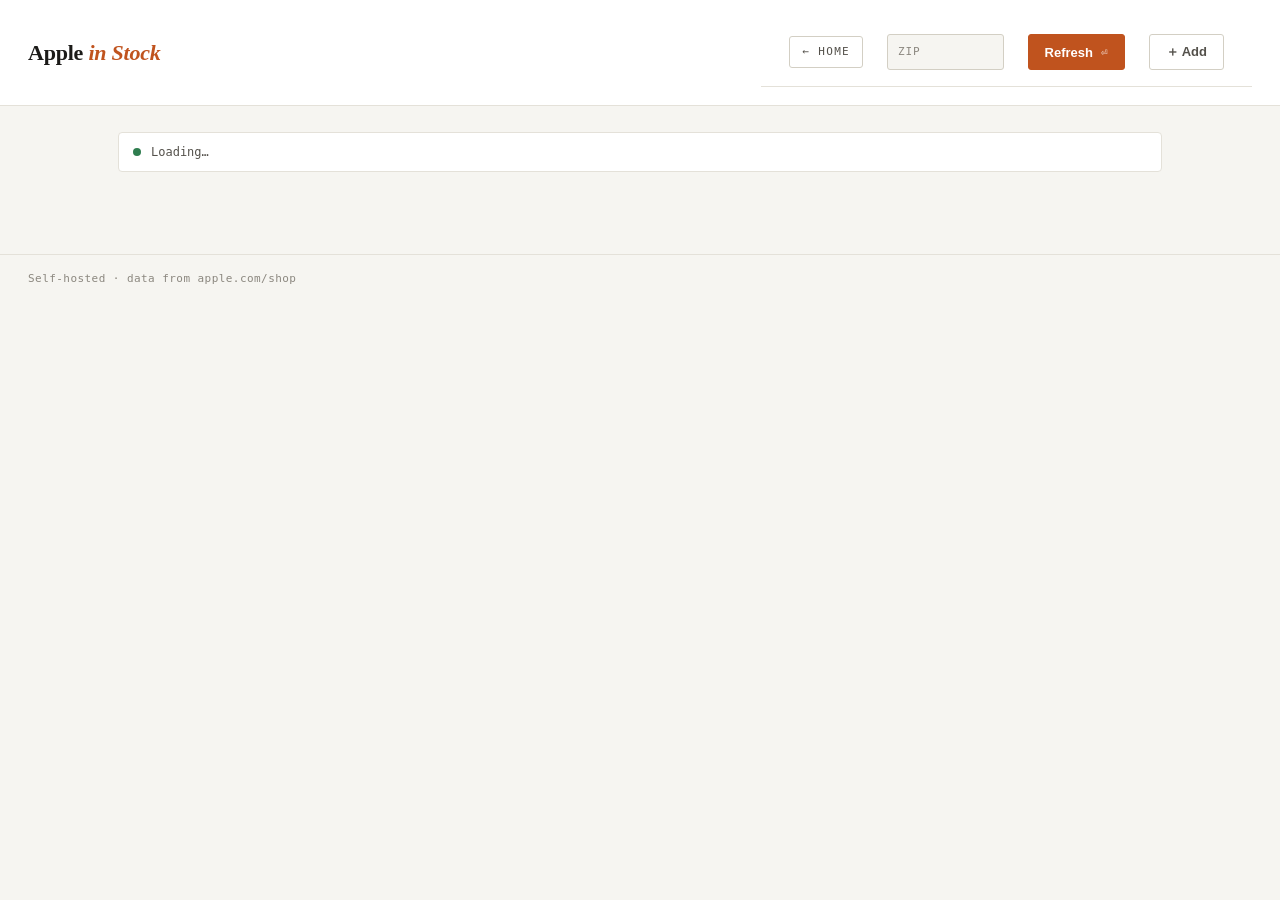
==== views/apple.html @ de338cdc "Refactor from Python/FastAPI to PHP Replace the FastAPI app with a dependency-free PHP front control" ====
<!doctype html>
<html lang="en">
<head>
<meta charset="utf-8">
<meta name="viewport" content="width=device-width,initial-scale=1">
<title>techinstock · Apple</title>
<link rel="stylesheet" href="/static/style.css">
</head>
<body>
<header class="topbar">
  <div class="brand">
    <h1>Apple <em>in Stock</em></h1>
  </div>
  <div class="controls">
    <a href="/" class="home-link">← home</a>
    <label class="zip-field">
      <span>ZIP</span>
      <input id="zip" type="text" inputmode="numeric" maxlength="5" />
    </label>
    <button id="refresh" class="btn-primary"><span class="btn-label">Refresh</span><span class="btn-kbd">⏎</span></button>
    <button id="add-toggle" class="btn-ghost" title="Track a new part number">＋ Add</button>
  </div>
</header>

<section id="add-panel" class="add-panel" hidden>
  <form id="add-form">
    <input name="category_id" placeholder="category (e.g. mac-mini)" required />
    <input name="part" placeholder="part number (e.g. MU9D3LL/A)" required />
    <input name="name" placeholder="friendly name" required />
    <button type="submit" class="btn-primary">Add</button>
  </form>
  <p class="hint">Find part numbers in the apple.com URL after configuring a Mac (e.g. <code>?mtm=MU9D3LL/A</code>). Category name is inferred from the ID — reuse one to group.</p>
</section>

<main id="dashboard" class="dashboard">
  <div class="status-bar">
    <span id="status-dot" class="dot dot-ok"></span>
    <span id="status-text">Loading…</span>
    <span class="status-spacer"></span>
    <span id="last-checked" class="last-checked"></span>
  </div>
  <div id="categories"></div>
</main>

<footer class="footer">
  <span>Self-hosted · data from apple.com/shop</span>
  <span id="store-count"></span>
</footer>

<script src="/static/app.js"></script>
</body>
</html>
---- static/style.css ----
/* techinstock — shared stylesheet.
   Restrained, paper-like theme. System fonts, one accent, thin rules. */

:root {
  --paper:   #f6f5f1;
  --raised:  #ffffff;
  --ink:     #1c1b19;
  --ink-2:   #54514b;
  --ink-3:   #8b877f;
  --line:    #e4e1d9;
  --line-2:  #d3cfc4;
  --accent:  #c0531e;   /* burnt orange */
  --accent-soft: #f4e7df;
  --ok:      #2f7d4f;
  --ok-soft: #e3f0e8;
  --warn:    #b5821a;
  --bad:     #b23b32;
  --bad-soft:#f3e2e0;
  --mono: ui-monospace, "SF Mono", "JetBrains Mono", Menlo, Consolas, monospace;
  --sans: -apple-system, BlinkMacSystemFont, "Segoe UI", Roboto, Helvetica, Arial, sans-serif;
  --serif: "Iowan Old Style", "Palatino Linotype", Georgia, serif;
}

* { box-sizing: border-box; }
html, body { margin: 0; padding: 0; }
body {
  background: var(--paper);
  color: var(--ink);
  font-family: var(--sans);
  font-size: 14px;
  line-height: 1.5;
  min-height: 100vh;
  -webkit-font-smoothing: antialiased;
}
a { color: inherit; text-decoration: none; }

/* ---- Top bar / header ---- */
.topbar, header {
  display: flex;
  align-items: center;
  justify-content: space-between;
  gap: 20px;
  padding: 18px 28px;
  border-bottom: 1px solid var(--line);
  background: var(--raised);
  position: sticky;
  top: 0;
  z-index: 10;
}
.topbar { flex-wrap: wrap; }

.brand { display: flex; align-items: baseline; gap: 12px; }
.brand h1 {
  font-family: var(--serif);
  font-weight: 600;
  font-size: 22px;
  margin: 0;
  letter-spacing: -0.01em;
}
.brand h1 em { font-style: italic; color: var(--accent); }
.brand small, .brand .sub {
  display: block;
  font-family: var(--mono);
  font-size: 10px;
  letter-spacing: 0.18em;
  text-transform: uppercase;
  color: var(--accent);
  margin-top: 3px;
}

.controls { display: flex; align-items: center; gap: 10px; flex-wrap: wrap; }

.home-link {
  font-family: var(--mono);
  font-size: 11px;
  text-transform: uppercase;
  letter-spacing: 0.12em;
  color: var(--ink-2);
  border: 1px solid var(--line-2);
  padding: 7px 12px;
  border-radius: 3px;
  transition: border-color .15s, color .15s;
}
.home-link:hover { color: var(--accent); border-color: var(--accent); }

.zip-field {
  display: flex; align-items: center; gap: 8px;
  background: var(--paper);
  border: 1px solid var(--line-2);
  border-radius: 3px;
  padding: 0 10px;
  height: 36px;
}
.zip-field:focus-within { border-color: var(--accent); }
.zip-field span {
  font-family: var(--mono); font-size: 11px;
  color: var(--ink-3); letter-spacing: 0.08em;
}
.zip-field input {
  border: none; background: transparent; outline: none;
  font-family: var(--mono); font-size: 14px; color: var(--ink);
  width: 64px; letter-spacing: 0.04em;
}

.btn-primary, .btn-ghost, button.primary {
  height: 36px; padding: 0 16px;
  border-radius: 3px;
  font-family: var(--sans); font-size: 13px; font-weight: 600;
  cursor: pointer;
  display: inline-flex; align-items: center; gap: 8px;
  transition: filter .15s, background .15s, border-color .15s;
}
.btn-primary, button.primary {
  background: var(--accent); color: #fff; border: 1px solid var(--accent);
}
.btn-primary:hover, button.primary:hover { filter: brightness(1.06); }
.btn-primary:active, button.primary:active { transform: translateY(1px); }
button.primary:disabled { background: var(--line-2); border-color: var(--line-2); color: var(--ink-3); cursor: not-allowed; }
.btn-kbd { font-family: var(--mono); font-size: 11px; opacity: .7; }
.btn-ghost {
  background: var(--raised); color: var(--ink-2); border: 1px solid var(--line-2);
}
.btn-ghost:hover { color: var(--ink); border-color: var(--ink-3); }

/* ---- Add panel ---- */
.add-panel {
  background: var(--raised);
  border-bottom: 1px solid var(--line);
  padding: 16px 28px;
}
.add-panel form {
  display: grid;
  grid-template-columns: 1fr 1fr 1.6fr auto;
  gap: 10px;
}
.add-panel input {
  background: var(--paper);
  border: 1px solid var(--line-2);
  color: var(--ink);
  padding: 0 12px; height: 36px; border-radius: 3px;
  font-family: var(--mono); font-size: 13px; outline: none;
}
.add-panel input:focus { border-color: var(--accent); }
.hint { margin: 12px 0 0; font-size: 12px; color: var(--ink-3); }
.hint code {
  font-family: var(--mono); background: var(--paper);
  padding: 1px 6px; border-radius: 3px; color: var(--ink-2);
  border: 1px solid var(--line);
}

/* ---- Dashboard / status ---- */
.dashboard { padding: 26px 28px 60px; max-width: 1100px; margin: 0 auto; }
.status-bar {
  display: flex; align-items: center; gap: 10px;
  margin-bottom: 22px; padding: 10px 14px;
  background: var(--raised); border: 1px solid var(--line); border-radius: 4px;
  font-family: var(--mono); font-size: 12px; color: var(--ink-2);
}
.status-spacer { flex: 1; }
.last-checked { color: var(--ink-3); }
.dot { width: 8px; height: 8px; border-radius: 50%; background: var(--ink-3); }
.dot-ok { background: var(--ok); }
.dot-loading { background: var(--warn); animation: pulse 1s infinite; }
.dot-err { background: var(--bad); }
@keyframes pulse { 0%,100%{opacity:1} 50%{opacity:.3} }

/* ---- Category section ---- */
.category { margin-bottom: 30px; }
.category-header {
  display: flex; align-items: baseline; gap: 12px;
  margin-bottom: 10px; padding-bottom: 8px;
  border-bottom: 1px solid var(--line);
}
.category-header h2 {
  font-family: var(--serif); font-weight: 600; font-size: 20px; margin: 0;
  cursor: text; user-select: text;
}
.category-count {
  font-family: var(--mono); font-size: 11px; color: var(--ink-3);
  letter-spacing: 0.06em;
}

/* ---- Product rows ---- */
.product {
  background: var(--raised);
  border: 1px solid var(--line);
  border-radius: 5px;
  margin-bottom: 8px;
  overflow: hidden;
  transition: border-color .15s;
}
.product:hover { border-color: var(--line-2); }
.product-row {
  display: grid;
  grid-template-columns: 1fr auto auto auto;
  align-items: center; gap: 16px;
  padding: 12px 16px;
  cursor: pointer; user-select: none;
}
.product-name { font-size: 14px; font-weight: 600; cursor: text; user-select: text; }
.product-part {
  font-family: var(--mono); font-size: 11px; color: var(--ink-3);
  margin-top: 2px; letter-spacing: .03em; cursor: text; user-select: text;
}
.product-name:hover, .product-part:hover { text-decoration: underline dotted var(--ink-3); text-underline-offset: 3px; }

.availability-pill {
  font-family: var(--mono); font-size: 11px; font-weight: 600;
  padding: 4px 10px; border-radius: 999px; white-space: nowrap;
}
.pill-available { background: var(--ok-soft); color: var(--ok); border: 1px solid #cfe6d6; }
.pill-unavailable { background: var(--bad-soft); color: var(--bad); border: 1px solid #eccfc9; }
.pill-unknown { background: var(--paper); color: var(--ink-3); border: 1px solid var(--line-2); }

.store-count { font-family: var(--mono); font-size: 11px; color: var(--ink-2); min-width: 64px; text-align: right; }
.delete-btn {
  background: transparent; border: none; color: var(--ink-3);
  cursor: pointer; padding: 4px 8px; border-radius: 4px; font-size: 15px;
  opacity: 0; transition: all .15s;
}
.product-row:hover .delete-btn { opacity: 1; }
.delete-btn:hover { color: var(--bad); background: var(--bad-soft); }

.stores-detail { border-top: 1px solid var(--line); background: var(--paper); display: none; }
.product.expanded .stores-detail { display: block; }
.store-item {
  display: grid; grid-template-columns: 1fr auto auto; align-items: center; gap: 16px;
  padding: 9px 16px; border-bottom: 1px solid var(--line); font-size: 13px;
}
.store-item:last-child { border-bottom: none; }
.store-name { color: var(--ink); }
.store-location { font-family: var(--mono); font-size: 11px; color: var(--ink-3); margin-left: 8px; }
.store-distance { font-family: var(--mono); font-size: 11px; color: var(--ink-2); }
.store-status { font-family: var(--mono); font-size: 11px; }
.store-status.available { color: var(--ok); }
.store-status.unavailable { color: var(--ink-3); }

.inline-edit {
  background: #fff; border: 1px solid var(--accent); border-radius: 3px;
  color: var(--ink); font: inherit; padding: 1px 6px; outline: none; width: 100%;
  box-sizing: border-box; box-shadow: 0 0 0 3px var(--accent-soft);
}

.footer {
  display: flex; justify-content: space-between;
  padding: 16px 28px; border-top: 1px solid var(--line);
  font-family: var(--mono); font-size: 11px; color: var(--ink-3); letter-spacing: .04em;
}
.empty { text-align: center; padding: 50px 20px; color: var(--ink-3); }
.empty p { font-family: var(--serif); font-size: 18px; margin: 0; color: var(--ink-2); }

/* ---- Home / landing ---- */
.home {
  max-width: 1000px; margin: 0 auto; padding: 56px 28px 80px;
}
.home h1 {
  font-family: var(--serif); font-weight: 600; font-size: 40px;
  margin: 0 0 6px; letter-spacing: -0.01em;
}
.home h1 em { font-style: italic; color: var(--accent); }
.home .tagline { color: var(--ink-2); margin: 0 0 36px; font-size: 15px; }
.tracker-grid {
  display: grid; grid-template-columns: repeat(auto-fit, minmax(260px, 1fr)); gap: 18px;
}
.tracker {
  background: var(--raised); border: 1px solid var(--line); border-radius: 6px;
  padding: 22px; display: flex; flex-direction: column; gap: 12px;
  transition: border-color .15s, transform .15s;
}
.tracker:hover { border-color: var(--accent); transform: translateY(-2px); }
.tracker .num {
  font-family: var(--mono); font-size: 11px; letter-spacing: .2em; color: var(--ink-3);
}
.tracker h2 { font-family: var(--serif); font-weight: 600; font-size: 26px; margin: 0; }
.tracker h2 em { font-style: italic; color: var(--accent); }
.tracker .blurb { color: var(--ink-2); font-size: 13px; margin: 0; }
.tracker ul { list-style: none; margin: 4px 0 0; padding: 0; font-family: var(--mono); font-size: 11px; color: var(--ink-2); line-height: 1.9; }
.tracker ul li::before { content: "— "; color: var(--ink-3); }
.tracker .stats {
  display: flex; justify-content: space-between; margin-top: auto;
  padding-top: 12px; border-top: 1px solid var(--line);
  font-family: var(--mono); font-size: 11px; text-transform: uppercase;
  letter-spacing: .06em; color: var(--ink-3);
}
.tracker .stats b { color: var(--ink); }
.home .foot { margin-top: 40px; font-family: var(--mono); font-size: 11px; color: var(--ink-3); }

/* ---- Micro Center / Best Buy shared table ---- */
.stat-bar { display: flex; gap: 22px; font-family: var(--mono); font-size: 11px; color: var(--ink-2); text-transform: uppercase; letter-spacing: .08em; }
.stat-bar b { color: var(--ink); font-weight: 700; }

.key-banner {
  background: var(--accent-soft); border-left: 3px solid var(--accent);
  padding: 12px 28px; display: flex; gap: 14px; align-items: center; font-size: 13px; color: var(--ink);
}
.key-banner code { font-family: var(--mono); background: var(--raised); padding: 2px 7px; border-radius: 3px; color: var(--accent); border: 1px solid var(--line); }
.key-banner a { color: var(--accent); text-decoration: underline; text-underline-offset: 2px; }

.controls { padding: 16px 28px; border-bottom: 1px solid var(--line); display: flex; gap: 24px; flex-wrap: wrap; align-items: center; }
.group { display: flex; gap: 6px; align-items: center; flex-wrap: wrap; }
.group-label { font-family: var(--mono); font-size: 10px; color: var(--ink-3); letter-spacing: .18em; text-transform: uppercase; margin-right: 4px; }
.chip {
  font-family: var(--mono); font-size: 12px; padding: 6px 12px;
  border: 1px solid var(--line-2); background: transparent; color: var(--ink-2);
  cursor: pointer; border-radius: 3px; transition: all .12s;
}
.chip:hover { border-color: var(--ink-2); color: var(--ink); }
.chip.active { background: var(--ink); color: var(--paper); border-color: var(--ink); font-weight: 700; }
.chip .count { margin-left: 6px; color: var(--ink-3); font-weight: 400; }
.chip.active .count { color: var(--ink-3); }

input[type="search"], input[type="number"] {
  font-family: var(--mono); background: var(--paper);
  border: 1px solid var(--line-2); color: var(--ink);
  padding: 7px 10px; font-size: 12px; border-radius: 3px; width: 210px;
}
input[type="number"] { width: 70px; }
input:focus { outline: none; border-color: var(--accent); }

main { padding: 22px 28px 80px; }
.meta-line {
  display: flex; justify-content: space-between; align-items: baseline; margin-bottom: 12px;
  font-family: var(--mono); font-size: 11px; color: var(--ink-2); letter-spacing: .05em; text-transform: uppercase;
}
.meta-line .total { color: var(--accent); font-weight: 700; font-size: 13px; }

.deals { display: grid; gap: 1px; background: var(--line); border: 1px solid var(--line); border-radius: 5px; overflow: hidden; }
.row {
  display: grid; grid-template-columns: 70px 1fr 130px 130px 60px; gap: 16px; align-items: center;
  padding: 12px 16px; background: var(--raised); cursor: pointer; transition: background .1s;
}
.row:hover { background: #fbfaf7; }
.row .img { width: 56px; height: 56px; background: #fff; border: 1px solid var(--line); border-radius: 3px; overflow: hidden; display: grid; place-items: center; }
.row .img img { width: 100%; height: 100%; object-fit: contain; }
.row .img .ph { color: var(--ink-3); font-family: var(--mono); font-size: 10px; }
.row .name { font-size: 14px; font-weight: 600; line-height: 1.35; }
.row .meta { margin-top: 4px; font-family: var(--mono); font-size: 10px; color: var(--ink-3); letter-spacing: .04em; text-transform: uppercase; display: flex; gap: 12px; flex-wrap: wrap; }
.row .meta .cond { color: var(--accent); }
.row .meta .cat { color: var(--ink-2); }
.row .meta .stars { color: var(--warn); text-transform: none; letter-spacing: 0; }
.row .meta .stars b { color: var(--ink); }

.price { font-family: var(--mono); text-align: right; }
.price .reg { font-size: 12px; color: var(--ink-3); text-decoration: line-through; }
.price .ob { font-size: 17px; color: var(--ink); font-weight: 700; margin-top: 2px; }
.save { font-family: var(--mono); text-align: right; }
.save .d { font-size: 13px; color: var(--ink-2); }
.save .pct { font-size: 17px; font-weight: 700; margin-top: 2px; }
.save .pct.tier-3 { color: var(--ok); }
.save .pct.tier-2 { color: var(--warn); }
.save .pct.tier-1 { color: var(--ink); }
.arrow { font-family: var(--mono); color: var(--ink-3); font-size: 17px; text-align: right; transition: transform .15s, color .15s; }
.row:hover .arrow { transform: translateX(4px); color: var(--accent); }

.empty, .loading { padding: 70px 20px; text-align: center; color: var(--ink-2); font-family: var(--mono); font-size: 13px; letter-spacing: .05em; }
.empty .big { font-family: var(--serif); font-weight: 600; font-size: 26px; color: var(--ink); margin-bottom: 10px; }
.spinner {
  display: inline-block; width: 13px; height: 13px; border: 2px solid var(--line-2);
  border-top-color: var(--accent); border-radius: 50%; animation: spin .7s linear infinite;
  vertical-align: -2px; margin-right: 8px;
}
@keyframes spin { to { transform: rotate(360deg); } }

@media (max-width: 760px) {
  .topbar, header { padding: 14px 16px; gap: 12px; }
  .dashboard, main, .home { padding: 18px 16px 50px; }
  .add-panel { padding: 14px 16px; }
  .add-panel form { grid-template-columns: 1fr; }
  .product-row { grid-template-columns: 1fr auto; gap: 8px; }
  .store-count { display: none; }
  .row { grid-template-columns: 56px 1fr; }
  .row .price, .row .save { grid-column: 2; text-align: left; }
  .row .arrow { display: none; }
}
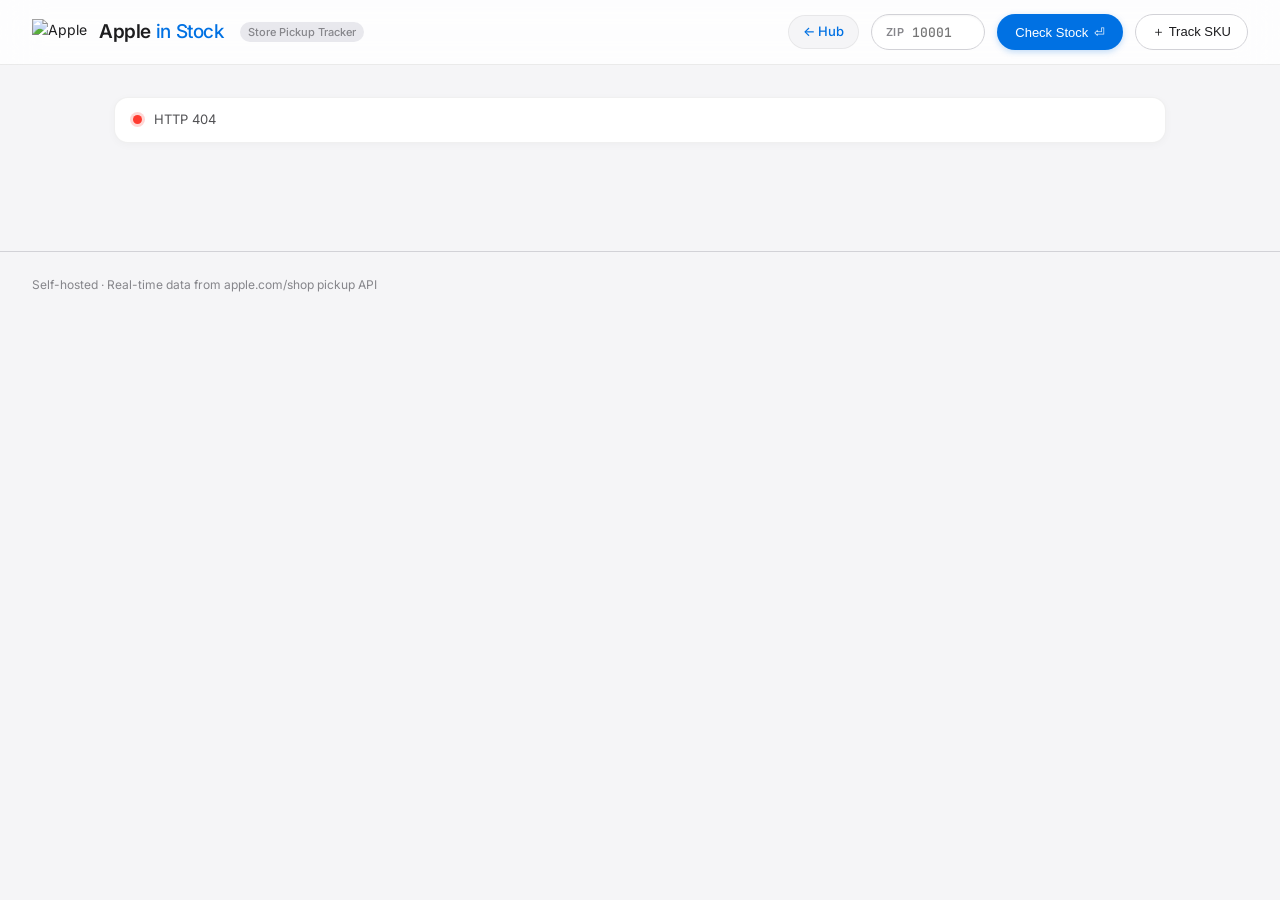
==== commit 73ededed: "feat(ui): redesign with urban cyberpunk sticker bomb theme and brand homages" ====
--- a/views/apple.html
+++ b/views/apple.html
@@ -3,39 +3,44 @@
 <head>
 <meta charset="utf-8">
 <meta name="viewport" content="width=device-width,initial-scale=1">
-<title>techinstock · Apple</title>
+<title>techinstock · Apple in Stock</title>
+<link rel="preconnect" href="https://fonts.googleapis.com">
+<link rel="preconnect" href="https://fonts.gstatic.com" crossorigin>
+<link href="https://fonts.googleapis.com/css2?family=Inter:wght@400;500;600;700&family=JetBrains+Mono:wght@400;500;600&display=swap" rel="stylesheet">
 <link rel="stylesheet" href="/static/style.css">
 </head>
-<body>
+<body class="page-apple">
 <header class="topbar">
   <div class="brand">
+    <img src="/static/apple-logo.svg" alt="Apple" class="brand-logo-img apple-logo-img">
     <h1>Apple <em>in Stock</em></h1>
+    <span class="sub">Store Pickup Tracker</span>
   </div>
   <div class="controls">
-    <a href="/" class="home-link">← home</a>
+    <a href="/" class="home-link">← Hub</a>
     <label class="zip-field">
       <span>ZIP</span>
-      <input id="zip" type="text" inputmode="numeric" maxlength="5" />
+      <input id="zip" type="text" inputmode="numeric" maxlength="5" placeholder="10001" />
     </label>
-    <button id="refresh" class="btn-primary"><span class="btn-label">Refresh</span><span class="btn-kbd">⏎</span></button>
-    <button id="add-toggle" class="btn-ghost" title="Track a new part number">＋ Add</button>
+    <button id="refresh" class="btn-primary"><span class="btn-label">Check Stock</span><span class="btn-kbd">⏎</span></button>
+    <button id="add-toggle" class="btn-ghost" title="Track a new part number">＋ Track SKU</button>
   </div>
 </header>
 
 <section id="add-panel" class="add-panel" hidden>
   <form id="add-form">
-    <input name="category_id" placeholder="category (e.g. mac-mini)" required />
-    <input name="part" placeholder="part number (e.g. MU9D3LL/A)" required />
-    <input name="name" placeholder="friendly name" required />
-    <button type="submit" class="btn-primary">Add</button>
+    <input name="category_id" placeholder="Category (e.g. mac-mini)" required />
+    <input name="part" placeholder="Part Number (e.g. MU9D3LL/A)" required />
+    <input name="name" placeholder="Device Name / Configuration" required />
+    <button type="submit" class="btn-primary">Add to Watchlist</button>
   </form>
-  <p class="hint">Find part numbers in the apple.com URL after configuring a Mac (e.g. <code>?mtm=MU9D3LL/A</code>). Category name is inferred from the ID — reuse one to group.</p>
+  <p class="hint">Find part numbers in the apple.com URL after configuring hardware (e.g. <code>?mtm=MU9D3LL/A</code>). Categories auto-group by ID.</p>
 </section>
 
 <main id="dashboard" class="dashboard">
   <div class="status-bar">
     <span id="status-dot" class="dot dot-ok"></span>
-    <span id="status-text">Loading…</span>
+    <span id="status-text">Loading store availability…</span>
     <span class="status-spacer"></span>
     <span id="last-checked" class="last-checked"></span>
   </div>
@@ -43,7 +48,7 @@
 </main>
 
 <footer class="footer">
-  <span>Self-hosted · data from apple.com/shop</span>
+  <span>Self-hosted · Real-time data from apple.com/shop pickup API</span>
   <span id="store-count"></span>
 </footer>
 
--- a/static/style.css
+++ b/static/style.css
@@ -1,374 +1,1753 @@
-/* techinstock — shared stylesheet.
-   Restrained, paper-like theme. System fonts, one accent, thin rules. */
-
+/* ==========================================================================
+   TECHINSTOCK — UNIFIED DESIGN SYSTEM
+   • Landing Page: Urban Cyberpunk + Sticker Bomb Aesthetic
+   • Apple Tracker: Apple.com Cupertino Minimalist Glass
+   • Micro Center: Authentic Black & White Tech Enthusiast Catalog
+   • Best Buy: Retail Royal Blue & Yellow Price Tag Outlet
+   ========================================================================== */
+
+/* --------------------------------------------------------------------------
+   0. Global CSS Tokens & Resets
+   -------------------------------------------------------------------------- */
 :root {
-  --paper:   #f6f5f1;
-  --raised:  #ffffff;
-  --ink:     #1c1b19;
-  --ink-2:   #54514b;
-  --ink-3:   #8b877f;
-  --line:    #e4e1d9;
-  --line-2:  #d3cfc4;
-  --accent:  #c0531e;   /* burnt orange */
-  --accent-soft: #f4e7df;
-  --ok:      #2f7d4f;
-  --ok-soft: #e3f0e8;
-  --warn:    #b5821a;
-  --bad:     #b23b32;
-  --bad-soft:#f3e2e0;
-  --mono: ui-monospace, "SF Mono", "JetBrains Mono", Menlo, Consolas, monospace;
-  --sans: -apple-system, BlinkMacSystemFont, "Segoe UI", Roboto, Helvetica, Arial, sans-serif;
-  --serif: "Iowan Old Style", "Palatino Linotype", Georgia, serif;
-}
-
-* { box-sizing: border-box; }
-html, body { margin: 0; padding: 0; }
+  --font-sans: 'Inter', -apple-system, BlinkMacSystemFont, 'Segoe UI', Roboto, sans-serif;
+  --font-mono: 'JetBrains Mono', ui-monospace, 'SF Mono', Menlo, Consolas, monospace;
+  --font-display: 'Space Grotesk', 'Inter', -apple-system, sans-serif;
+  
+  /* Cyberpunk Palette */
+  --cyber-bg: #0a0d14;
+  --cyber-surface: #121824;
+  --cyber-surface-2: #1b2334;
+  --cyber-border: #2a364f;
+  --cyber-cyan: #00f0ff;
+  --cyber-magenta: #ff0055;
+  --cyber-yellow: #ffe600;
+  --cyber-green: #39ff14;
+  --cyber-purple: #9d4edd;
+  --cyber-text: #f0f4fc;
+  --cyber-muted: #8c9bb5;
+
+  /* Shared Utility Colors */
+  --ok: #28a745;
+  --ok-bg: #eafaf1;
+  --warn: #f59e0b;
+  --warn-bg: #fef3c7;
+  --bad: #e63946;
+  --bad-bg: #fde8ea;
+}
+
+*, *::before, *::after {
+  box-sizing: border-box;
+}
+
+html, body {
+  margin: 0;
+  padding: 0;
+  min-height: 100vh;
+  -webkit-font-smoothing: antialiased;
+  -moz-osx-font-smoothing: grayscale;
+}
+
 body {
-  background: var(--paper);
-  color: var(--ink);
-  font-family: var(--sans);
+  font-family: var(--font-sans);
   font-size: 14px;
   line-height: 1.5;
+  color: #1a1a1a;
+  background-color: #f6f7f9;
+}
+
+a {
+  color: inherit;
+  text-decoration: none;
+}
+
+/* Shared Brand Logo Images in Top Left */
+.brand-logo-img {
+  height: 34px;
+  width: auto;
+  object-fit: contain;
+  vertical-align: middle;
+  display: block;
+}
+
+.apple-logo-img {
+  height: 26px;
+}
+
+.mc-logo-img {
+  height: 36px;
+}
+
+.bb-logo-img {
+  height: 38px;
+}
+
+.sticker-brand-logo {
+  height: 22px;
+  max-width: 90px;
+  object-fit: contain;
+  vertical-align: middle;
+}
+
+.sticker-apple .sticker-brand-logo {
+  filter: brightness(0) invert(1);
+}
+
+/* ==========================================================================
+   1. LANDING PAGE: URBAN CYBERPUNK + STICKER BOMB (.page-home)
+   ========================================================================== */
+
+.page-home {
+  background-color: var(--cyber-bg);
+  color: var(--cyber-text);
+  font-family: var(--font-sans);
+  background-image: 
+    radial-gradient(circle at 15% 15%, rgba(0, 240, 255, 0.12) 0%, transparent 40%),
+    radial-gradient(circle at 85% 85%, rgba(255, 0, 85, 0.10) 0%, transparent 45%),
+    url('/static/circuit-bg.svg');
+  background-size: 100% 100%, 100% 100%, 160px 160px;
+  background-position: 0 0, 0 0, 0 0;
+  overflow-x: hidden;
+  position: relative;
+}
+
+.page-home .home {
+  max-width: 1180px;
+  margin: 0 auto;
+  padding: 48px 24px 80px;
+  position: relative;
+  z-index: 2;
+}
+
+/* ---- Cyberpunk Hero Header ---- */
+.home-hero {
+  text-align: center;
+  margin-bottom: 52px;
+  position: relative;
+}
+
+/* Tilt Angles */
+.sticker-tilt-left { transform: rotate(-2.5deg); }
+.sticker-tilt-right { transform: rotate(2deg); }
+.sticker-tilt-1 { transform: rotate(-1.4deg); }
+.sticker-tilt-2 { transform: rotate(1.8deg); }
+.sticker-tilt-3 { transform: rotate(-1deg); }
+
+/* Glitch Hero Title */
+.hero-title-wrap {
+  display: inline-flex;
+  align-items: center;
+  justify-content: center;
+  gap: 16px;
+  margin-bottom: 14px;
+  position: relative;
+}
+
+.glitch-title {
+  font-family: var(--font-display);
+  font-size: clamp(42px, 7vw, 76px);
+  font-weight: 800;
+  letter-spacing: -0.03em;
+  margin: 0;
+  text-transform: uppercase;
+  line-height: 1;
+  text-shadow: 
+    0 0 20px rgba(0, 240, 255, 0.3),
+    0 4px 0 #000;
+}
+
+.brand-tech {
+  color: #ffffff;
+  -webkit-text-fill-color: #ffffff;
+  text-shadow: 
+    0 0 25px rgba(255, 255, 255, 0.7),
+    0 0 50px rgba(0, 240, 255, 0.35),
+    0 4px 10px rgba(0, 0, 0, 0.9);
+}
+
+.brand-in {
+  color: var(--cyber-magenta);
+  font-style: italic;
+  margin: 0 4px;
+  text-shadow: 0 0 15px rgba(255, 0, 85, 0.6);
+  -webkit-text-fill-color: var(--cyber-magenta);
+}
+
+.brand-stock {
+  color: var(--cyber-cyan);
+  text-shadow: 0 0 15px rgba(0, 240, 255, 0.6);
+  -webkit-text-fill-color: var(--cyber-cyan);
+}
+
+.home-hero .tagline {
+  font-size: 17px;
+  color: var(--cyber-muted);
+  max-width: 680px;
+  margin: 0 auto;
+  font-weight: 500;
+  line-height: 1.6;
+}
+
+/* ---- Sticker Bomb Tracker Grid ---- */
+.tracker-grid {
+  display: grid;
+  grid-template-columns: repeat(auto-fit, minmax(320px, 1fr));
+  gap: 28px;
+  margin-bottom: 56px;
+}
+
+/* Tactile Vinyl Sticker Card */
+.sticker-card {
+  position: relative;
+  background: var(--cyber-surface);
+  border: 3px solid #ffffff;
+  border-radius: 20px;
+  padding: 28px 24px;
+  display: flex;
+  flex-direction: column;
+  box-shadow: 
+    0 6px 0 rgba(0, 0, 0, 0.9),
+    0 16px 36px rgba(0, 0, 0, 0.5);
+  transition: 
+    transform 0.25s cubic-bezier(0.34, 1.56, 0.64, 1),
+    box-shadow 0.25s ease,
+    border-color 0.2s ease;
+  overflow: hidden;
+  text-decoration: none;
+}
+
+/* Subtle vinyl sheen overlay */
+.sticker-card::before {
+  content: "";
+  position: absolute;
+  top: 0;
+  left: 0;
+  right: 0;
+  height: 100%;
+  background: linear-gradient(
+    135deg,
+    rgba(255, 255, 255, 0.08) 0%,
+    rgba(255, 255, 255, 0) 50%
+  );
+  pointer-events: none;
+}
+
+/* Interactive Sticker Peel & Hover */
+.sticker-card:hover {
+  transform: translateY(-8px) rotate(0deg) scale(1.02) !important;
+  box-shadow: 
+    0 12px 0 #ffffff,
+    0 24px 50px rgba(0, 0, 0, 0.7);
+  z-index: 5;
+}
+
+.sticker-peel-corner {
+  position: absolute;
+  top: -2px;
+  right: -2px;
+  width: 32px;
+  height: 32px;
+  background: linear-gradient(225deg, #ffffff 45%, rgba(0,0,0,0.3) 50%, rgba(255,255,255,0.05) 55%);
+  clip-path: polygon(100% 0, 0 0, 100% 100%);
+  pointer-events: none;
+  transition: width 0.2s, height 0.2s;
+}
+
+.sticker-card:hover .sticker-peel-corner {
+  width: 42px;
+  height: 42px;
+}
+
+.sticker-header {
+  display: flex;
+  justify-content: space-between;
+  align-items: center;
+  margin-bottom: 16px;
+}
+
+.sticker-card .num {
+  font-family: var(--font-mono);
+  font-size: 11px;
+  font-weight: 700;
+  letter-spacing: 0.12em;
+  padding: 4px 10px;
+  border-radius: 4px;
+  text-transform: uppercase;
+}
+
+.badge-apple-tag {
+  background: #ffffff;
+  color: #000000;
+  box-shadow: 0 2px 0 #000;
+}
+
+.badge-mc-tag {
+  background: #000000;
+  color: #ffffff;
+  border: 1px solid #ffffff;
+  box-shadow: 0 2px 0 #000;
+}
+
+.badge-bb-tag {
+  background: #ffe000;
+  color: #000000;
+  box-shadow: 0 2px 0 #000;
+}
+
+.sticker-card h2 {
+  font-family: var(--font-display);
+  font-size: 26px;
+  font-weight: 700;
+  margin: 0 0 10px;
+  color: #ffffff;
+  letter-spacing: -0.01em;
+}
+
+.sticker-card .blurb {
+  font-size: 13px;
+  color: var(--cyber-muted);
+  margin: 0 0 16px;
+  line-height: 1.55;
+  flex-grow: 1;
+}
+
+.tracker-features {
+  list-style: none;
+  margin: 0 0 20px;
+  padding: 0;
+  font-family: var(--font-mono);
+  font-size: 12px;
+  color: #d1d9e6;
+}
+
+.tracker-features li {
+  padding: 3px 0;
+  display: flex;
+  align-items: center;
+  gap: 8px;
+}
+
+.tracker-features li::before {
+  content: "▹";
+  color: var(--cyber-cyan);
+  font-weight: bold;
+}
+
+/* Sticker Card Brand Specific Flavors */
+.sticker-apple {
+  background: linear-gradient(160deg, #181c26 0%, #11141c 100%);
+  border-color: #e4e7eb;
+}
+.sticker-apple h2 em {
+  font-style: normal;
+  color: #2997ff;
+}
+.sticker-apple .tracker-features li::before { color: #2997ff; }
+
+.sticker-microcenter {
+  background: linear-gradient(160deg, #121212 0%, #080808 100%);
+  border-color: #ffffff;
+}
+.sticker-microcenter h2 em {
+  font-style: normal;
+  color: #0071dc;
+}
+.sticker-microcenter .tracker-features li::before { color: #0071dc; }
+
+.sticker-bestbuy {
+  background: linear-gradient(160deg, #0f1d38 0%, #0a1324 100%);
+  border-color: #ffe000;
+}
+.sticker-bestbuy h2 em {
+  font-style: normal;
+  color: #ffe000;
+}
+.sticker-bestbuy .tracker-features li::before { color: #ffe000; }
+
+/* Stats Bar inside Sticker */
+.sticker-card .stats {
+  display: flex;
+  justify-content: space-between;
+  padding: 12px 14px;
+  background: rgba(0, 0, 0, 0.45);
+  border-radius: 8px;
+  border: 1px solid rgba(255, 255, 255, 0.1);
+  font-family: var(--font-mono);
+  font-size: 11px;
+  color: var(--cyber-muted);
+  letter-spacing: 0.05em;
+  margin-bottom: 16px;
+}
+
+.sticker-card .stats b {
+  color: #ffffff;
+  font-weight: 700;
+  margin-left: 4px;
+}
+
+/* Card Action Button */
+.card-action-bar {
+  display: flex;
+  justify-content: flex-end;
+}
+
+.action-btn-pill {
+  font-family: var(--font-mono);
+  font-size: 11px;
+  font-weight: 700;
+  padding: 8px 16px;
+  border-radius: 999px;
+  background: #ffffff;
+  color: #000000;
+  letter-spacing: 0.05em;
+  transition: background 0.15s, color 0.15s;
+}
+
+.sticker-apple:hover .action-btn-pill { background: #2997ff; color: #fff; }
+.sticker-microcenter:hover .action-btn-pill { background: #0071dc; color: #fff; }
+.sticker-bestbuy:hover .action-btn-pill { background: #ffe000; color: #000; }
+
+/* ---- Cyberpunk Footer Divider ---- */
+.home-foot {
+  margin-top: 36px;
+  padding-top: 0;
+  border-top: 1px dashed var(--cyber-border);
+  height: 1px;
+  width: 100%;
+}
+
+
+/* ==========================================================================
+   2. APPLE TRACKER: CUPERTINO MINIMALIST GLASS (.page-apple)
+   ========================================================================== */
+
+.page-apple {
+  background-color: #f5f5f7;
+  color: #1d1d1f;
+  font-family: -apple-system, BlinkMacSystemFont, "Inter", sans-serif;
   min-height: 100vh;
-  -webkit-font-smoothing: antialiased;
-}
-a { color: inherit; text-decoration: none; }
-
-/* ---- Top bar / header ---- */
-.topbar, header {
+}
+
+/* Apple Frosted Glass Topbar */
+.page-apple .topbar {
+  background: rgba(255, 255, 255, 0.82);
+  backdrop-filter: saturate(180%) blur(20px);
+  -webkit-backdrop-filter: saturate(180%) blur(20px);
+  border-bottom: 1px solid rgba(0, 0, 0, 0.08);
+  padding: 14px 32px;
+  display: flex;
+  justify-content: space-between;
+  align-items: center;
+  position: sticky;
+  top: 0;
+  z-index: 100;
+}
+
+.page-apple .brand {
+  display: flex;
+  align-items: center;
+  gap: 12px;
+}
+
+.page-apple .brand h1 {
+  font-family: var(--font-sans);
+  font-weight: 600;
+  font-size: 19px;
+  margin: 0;
+  letter-spacing: -0.02em;
+  color: #1d1d1f;
+}
+
+.page-apple .brand h1 em {
+  font-style: normal;
+  color: #0071e3;
+  font-weight: 500;
+}
+
+.page-apple .brand .sub {
+  font-family: var(--font-sans);
+  font-size: 11px;
+  font-weight: 500;
+  color: #86868b;
+  background: #e8e8ed;
+  padding: 2px 8px;
+  border-radius: 999px;
+  margin-left: 4px;
+}
+
+.page-apple .controls {
+  display: flex;
+  align-items: center;
+  gap: 12px;
+}
+
+.page-apple .home-link {
+  font-size: 13px;
+  font-weight: 500;
+  color: #0071e3;
+  padding: 6px 14px;
+  border-radius: 999px;
+  background: #f5f5f7;
+  border: 1px solid rgba(0, 0, 0, 0.06);
+  transition: all 0.15s ease;
+}
+
+.page-apple .home-link:hover {
+  background: #e8e8ed;
+}
+
+.page-apple .zip-field {
+  display: flex;
+  align-items: center;
+  gap: 6px;
+  background: #ffffff;
+  border: 1px solid #d2d2d7;
+  border-radius: 999px;
+  padding: 0 14px;
+  height: 36px;
+  box-shadow: inset 0 1px 2px rgba(0, 0, 0, 0.04);
+  transition: border-color 0.15s, box-shadow 0.15s;
+}
+
+.page-apple .zip-field:focus-within {
+  border-color: #0071e3;
+  box-shadow: 0 0 0 3px rgba(0, 113, 227, 0.25);
+}
+
+.page-apple .zip-field span {
+  font-size: 11px;
+  font-weight: 600;
+  color: #86868b;
+  letter-spacing: 0.04em;
+}
+
+.page-apple .zip-field input {
+  border: none;
+  outline: none;
+  font-family: var(--font-mono);
+  font-size: 13px;
+  font-weight: 500;
+  color: #1d1d1f;
+  width: 60px;
+}
+
+.page-apple .btn-primary {
+  height: 36px;
+  padding: 0 18px;
+  border-radius: 999px;
+  background: #0071e3;
+  color: #ffffff;
+  font-size: 13px;
+  font-weight: 500;
+  border: none;
+  cursor: pointer;
+  display: inline-flex;
+  align-items: center;
+  gap: 6px;
+  box-shadow: 0 2px 6px rgba(0, 113, 227, 0.25);
+  transition: background 0.15s, transform 0.1s;
+}
+
+.page-apple .btn-primary:hover {
+  background: #0077ed;
+}
+
+.page-apple .btn-primary:active {
+  transform: scale(0.98);
+}
+
+.page-apple .btn-ghost {
+  height: 36px;
+  padding: 0 16px;
+  border-radius: 999px;
+  background: #ffffff;
+  color: #1d1d1f;
+  font-size: 13px;
+  font-weight: 500;
+  border: 1px solid #d2d2d7;
+  cursor: pointer;
+  transition: all 0.15s;
+}
+
+.page-apple .btn-ghost:hover {
+  background: #f5f5f7;
+  border-color: #86868b;
+}
+
+/* Apple Add Panel */
+.page-apple .add-panel {
+  background: #ffffff;
+  border-bottom: 1px solid #d2d2d7;
+  padding: 20px 32px;
+  box-shadow: 0 4px 16px rgba(0, 0, 0, 0.04);
+}
+
+.page-apple .add-panel form {
+  display: grid;
+  grid-template-columns: 1fr 1.2fr 1.6fr auto;
+  gap: 12px;
+  max-width: 1100px;
+  margin: 0 auto;
+}
+
+.page-apple .add-panel input {
+  background: #f5f5f7;
+  border: 1px solid #d2d2d7;
+  border-radius: 10px;
+  padding: 0 14px;
+  height: 40px;
+  font-size: 13px;
+  outline: none;
+  transition: border-color 0.15s;
+}
+
+.page-apple .add-panel input:focus {
+  border-color: #0071e3;
+  background: #ffffff;
+  box-shadow: 0 0 0 3px rgba(0, 113, 227, 0.2);
+}
+
+.page-apple .hint {
+  max-width: 1100px;
+  margin: 12px auto 0;
+  font-size: 12px;
+  color: #86868b;
+}
+
+.page-apple .hint code {
+  font-family: var(--font-mono);
+  background: #f5f5f7;
+  padding: 2px 6px;
+  border-radius: 4px;
+  color: #1d1d1f;
+}
+
+/* Apple Dashboard */
+.page-apple .dashboard {
+  max-width: 1100px;
+  margin: 0 auto;
+  padding: 32px 24px 80px;
+}
+
+.page-apple .status-bar {
+  display: flex;
+  align-items: center;
+  gap: 12px;
+  margin-bottom: 28px;
+  padding: 12px 18px;
+  background: #ffffff;
+  border: 1px solid rgba(0, 0, 0, 0.06);
+  border-radius: 14px;
+  box-shadow: 0 2px 8px rgba(0, 0, 0, 0.03);
+  font-size: 13px;
+  color: #515154;
+}
+
+.page-apple .dot {
+  width: 9px;
+  height: 9px;
+  border-radius: 50%;
+}
+
+.page-apple .dot-ok {
+  background: #34c759;
+  box-shadow: 0 0 0 3px rgba(52, 199, 89, 0.2);
+}
+
+.page-apple .dot-loading {
+  background: #f59e0b;
+  box-shadow: 0 0 0 3px rgba(245, 158, 11, 0.2);
+  animation: pulse 1s infinite;
+}
+
+.page-apple .dot-err {
+  background: #ff3b30;
+  box-shadow: 0 0 0 3px rgba(255, 59, 48, 0.2);
+}
+
+.page-apple .last-checked {
+  color: #86868b;
+  font-size: 12px;
+}
+
+/* Apple Category & Cards */
+.page-apple .category {
+  margin-bottom: 36px;
+}
+
+.page-apple .category-header {
+  display: flex;
+  align-items: baseline;
+  justify-content: space-between;
+  margin-bottom: 14px;
+  padding-bottom: 8px;
+  border-bottom: 1px solid rgba(0, 0, 0, 0.08);
+}
+
+.page-apple .category-header h2 {
+  font-size: 22px;
+  font-weight: 700;
+  letter-spacing: -0.02em;
+  margin: 0;
+  color: #1d1d1f;
+}
+
+.page-apple .category-count {
+  font-family: var(--font-mono);
+  font-size: 11px;
+  font-weight: 600;
+  color: #86868b;
+  background: #e8e8ed;
+  padding: 3px 8px;
+  border-radius: 999px;
+}
+
+.page-apple .product {
+  background: #ffffff;
+  border: 1px solid rgba(0, 0, 0, 0.07);
+  border-radius: 16px;
+  margin-bottom: 12px;
+  overflow: hidden;
+  box-shadow: 0 2px 10px rgba(0, 0, 0, 0.02);
+  transition: border-color 0.2s, box-shadow 0.2s, transform 0.15s;
+}
+
+.page-apple .product:hover {
+  border-color: rgba(0, 113, 227, 0.35);
+  box-shadow: 0 6px 20px rgba(0, 0, 0, 0.05);
+}
+
+.page-apple .product-row {
+  display: grid;
+  grid-template-columns: 1fr auto auto auto;
+  align-items: center;
+  gap: 20px;
+  padding: 16px 22px;
+  cursor: pointer;
+  user-select: none;
+}
+
+.page-apple .product-name {
+  font-size: 15px;
+  font-weight: 600;
+  color: #1d1d1f;
+}
+
+.page-apple .product-part {
+  font-family: var(--font-mono);
+  font-size: 12px;
+  color: #86868b;
+  margin-top: 2px;
+}
+
+.page-apple .availability-pill {
+  font-size: 12px;
+  font-weight: 600;
+  padding: 6px 14px;
+  border-radius: 999px;
+  letter-spacing: 0.01em;
+}
+
+.page-apple .pill-available {
+  background: #e8f8ed;
+  color: #1e8e3e;
+  border: 1px solid #c7eed3;
+}
+
+.page-apple .pill-unavailable {
+  background: #f5f5f7;
+  color: #86868b;
+  border: 1px solid #e5e5ea;
+}
+
+.page-apple .pill-unknown {
+  background: #f5f5f7;
+  color: #86868b;
+  border: 1px solid #d2d2d7;
+}
+
+.page-apple .store-count {
+  font-family: var(--font-mono);
+  font-size: 12px;
+  color: #86868b;
+  min-width: 70px;
+  text-align: right;
+}
+
+.page-apple .delete-btn {
+  background: #f5f5f7;
+  border: none;
+  color: #86868b;
+  cursor: pointer;
+  width: 28px;
+  height: 28px;
+  border-radius: 50%;
+  font-size: 14px;
+  display: grid;
+  place-items: center;
+  opacity: 0;
+  transition: all 0.15s;
+}
+
+.page-apple .product-row:hover .delete-btn {
+  opacity: 1;
+}
+
+.page-apple .delete-btn:hover {
+  background: #ffe5e5;
+  color: #ff3b30;
+}
+
+/* Apple Stores Detail Accordion */
+.page-apple .stores-detail {
+  border-top: 1px solid #f2f2f5;
+  background: #fafafc;
+  display: none;
+}
+
+.page-apple .product.expanded .stores-detail {
+  display: block;
+}
+
+.page-apple .store-item {
+  display: grid;
+  grid-template-columns: 1fr auto auto;
+  align-items: center;
+  gap: 16px;
+  padding: 12px 22px;
+  border-bottom: 1px solid #f2f2f5;
+  font-size: 13px;
+}
+
+.page-apple .store-item:last-child {
+  border-bottom: none;
+}
+
+.page-apple .store-name {
+  font-weight: 600;
+  color: #1d1d1f;
+}
+
+.page-apple .store-location {
+  font-size: 12px;
+  color: #86868b;
+  margin-left: 8px;
+}
+
+.page-apple .store-distance {
+  font-family: var(--font-mono);
+  font-size: 12px;
+  color: #86868b;
+}
+
+.page-apple .store-status {
+  font-size: 12px;
+  font-weight: 600;
+  padding: 4px 10px;
+  border-radius: 999px;
+}
+
+.page-apple .store-status.available {
+  background: #e8f8ed;
+  color: #1e8e3e;
+}
+
+.page-apple .store-status.unavailable {
+  background: #f5f5f7;
+  color: #86868b;
+}
+
+.page-apple .footer {
+  display: flex;
+  justify-content: space-between;
+  padding: 24px 32px;
+  border-top: 1px solid #d2d2d7;
+  font-size: 12px;
+  color: #86868b;
+}
+
+
+/* ==========================================================================
+   3. MICRO CENTER TRACKER: AUTHENTIC BLACK & WHITE CATALOG (.page-microcenter)
+   ========================================================================== */
+
+.page-microcenter {
+  background-color: #f4f5f7;
+  color: #111111;
+  font-family: var(--font-sans);
+  min-height: 100vh;
+}
+
+/* Micro Center Black Header */
+.page-microcenter header {
+  background: #000000;
+  color: #ffffff;
+  padding: 14px 28px;
   display: flex;
   align-items: center;
   justify-content: space-between;
   gap: 20px;
-  padding: 18px 28px;
-  border-bottom: 1px solid var(--line);
-  background: var(--raised);
+  border-bottom: 1px solid #222222;
+  box-shadow: 0 4px 14px rgba(0, 0, 0, 0.35);
   position: sticky;
   top: 0;
-  z-index: 10;
-}
-.topbar { flex-wrap: wrap; }
-
-.brand { display: flex; align-items: baseline; gap: 12px; }
-.brand h1 {
-  font-family: var(--serif);
+  z-index: 100;
+}
+
+.page-microcenter .brand {
+  display: flex;
+  align-items: center;
+  gap: 16px;
+}
+
+.page-microcenter .brand-text h1 {
+  font-size: 20px;
+  font-weight: 800;
+  margin: 0;
+  color: #ffffff;
+  letter-spacing: -0.01em;
+  line-height: 1.1;
+}
+
+.page-microcenter .brand-text h1 em {
+  font-style: normal;
+  color: #0071dc;
+}
+
+.page-microcenter .brand-text small {
+  font-family: var(--font-mono);
+  font-size: 11px;
+  color: #888888;
+  display: block;
+  margin-top: 2px;
+}
+
+/* Micro Center Stat Bar */
+.page-microcenter .stat-bar {
+  display: flex;
+  gap: 18px;
+  background: #141414;
+  padding: 6px 14px;
+  border-radius: 6px;
+  border: 1px solid #282828;
+}
+
+.page-microcenter .stat-lbl {
+  font-family: var(--font-mono);
+  font-size: 9px;
+  text-transform: uppercase;
+  color: #0071dc;
+  font-weight: 700;
+  letter-spacing: 0.08em;
+}
+
+.page-microcenter .stat-bar b {
+  font-family: var(--font-mono);
+  font-size: 13px;
+  color: #ffffff;
+}
+
+.header-actions {
+  display: flex;
+  align-items: center;
+  gap: 10px;
+}
+
+.page-microcenter .home-link {
+  font-family: var(--font-mono);
+  font-size: 12px;
+  font-weight: 700;
+  color: #ffffff;
+  background: #1c1c1c;
+  padding: 8px 14px;
+  border-radius: 4px;
+  border: 1px solid #333333;
+  transition: all 0.15s;
+}
+
+.page-microcenter .home-link:hover {
+  background: #282828;
+  border-color: #0071dc;
+  color: #0071dc;
+}
+
+.page-microcenter button.primary {
+  height: 36px;
+  padding: 0 18px;
+  background: #0071dc;
+  color: #ffffff;
+  font-family: var(--font-sans);
+  font-size: 13px;
+  font-weight: 700;
+  border: 1px solid #005bb5;
+  border-radius: 4px;
+  cursor: pointer;
+  box-shadow: 0 2px 8px rgba(0, 113, 220, 0.4);
+  transition: all 0.15s;
+}
+
+.page-microcenter button.primary:hover {
+  background: #005bb5;
+}
+
+/* Micro Center Controls & Filter Bar */
+.page-microcenter .controls {
+  padding: 12px 28px;
+  background: #ffffff;
+  border-bottom: 1px solid #e0e4ea;
+  display: flex;
+  gap: 20px;
+  flex-wrap: wrap;
+  align-items: center;
+}
+
+.mc-store-bar {
+  background: #fbfcfd !important;
+  border-bottom: 1px solid #d5dce6 !important;
+}
+
+.page-microcenter .group {
+  display: flex;
+  gap: 8px;
+  align-items: center;
+  flex-wrap: wrap;
+}
+
+.page-microcenter .group-label {
+  font-family: var(--font-mono);
+  font-size: 11px;
+  font-weight: 700;
+  color: #444444;
+  text-transform: uppercase;
+  letter-spacing: 0.05em;
+}
+
+.page-microcenter .chip {
+  font-family: var(--font-sans);
+  font-size: 12px;
   font-weight: 600;
-  font-size: 22px;
+  padding: 6px 14px;
+  border: 1px solid #cccccc;
+  background: #ffffff;
+  color: #111111;
+  cursor: pointer;
+  border-radius: 4px;
+  transition: all 0.12s;
+}
+
+.page-microcenter .chip:hover {
+  border-color: #000000;
+  color: #000000;
+}
+
+.page-microcenter .chip.active {
+  background: #000000;
+  color: #ffffff;
+  border-color: #000000;
+  box-shadow: 0 2px 6px rgba(0, 0, 0, 0.25);
+}
+
+.page-microcenter .chip .count {
+  margin-left: 6px;
+  font-family: var(--font-mono);
+  font-size: 11px;
+  background: rgba(0, 0, 0, 0.08);
+  padding: 1px 5px;
+  border-radius: 3px;
+}
+
+.page-microcenter .chip.active .count {
+  background: #0071dc;
+  color: #ffffff;
+}
+
+.page-microcenter input[type="search"],
+.page-microcenter input[type="number"] {
+  font-family: var(--font-sans);
+  background: #ffffff;
+  border: 1px solid #cccccc;
+  color: #111111;
+  padding: 8px 12px;
+  font-size: 13px;
+  border-radius: 4px;
+}
+
+.page-microcenter input[type="search"]:focus,
+.page-microcenter input[type="number"]:focus {
+  outline: none;
+  border-color: #0071dc;
+  box-shadow: 0 0 0 3px rgba(0, 113, 220, 0.2);
+}
+
+.page-microcenter main {
+  padding: 24px 28px 80px;
+  max-width: 1400px;
+  margin: 0 auto;
+}
+
+.page-microcenter .meta-line {
+  display: flex;
+  justify-content: space-between;
+  align-items: baseline;
+  margin-bottom: 14px;
+  font-family: var(--font-mono);
+  font-size: 12px;
+  color: #555555;
+  text-transform: uppercase;
+}
+
+.page-microcenter .meta-line .total {
+  color: #cc0000;
+  font-weight: 800;
+  font-size: 15px;
+}
+
+/* Micro Center Deals Grid / List */
+.page-microcenter .deals {
+  display: grid;
+  gap: 8px;
+}
+
+.page-microcenter .row {
+  display: grid;
+  grid-template-columns: 80px 1fr 140px 140px 40px;
+  gap: 18px;
+  align-items: center;
+  padding: 14px 18px;
+  background: #ffffff;
+  border: 1px solid #e0e4ea;
+  border-radius: 6px;
+  box-shadow: 0 1px 4px rgba(0, 0, 0, 0.04);
+  transition: all 0.15s ease;
+  text-decoration: none;
+}
+
+.page-microcenter .row:hover {
+  border-color: #0071dc;
+  transform: translateY(-2px);
+  box-shadow: 0 6px 16px rgba(0, 113, 220, 0.12);
+}
+
+.page-microcenter .row .img {
+  width: 70px;
+  height: 70px;
+  background: #ffffff;
+  border: 1px solid #e5e8ed;
+  border-radius: 4px;
+  display: grid;
+  place-items: center;
+  overflow: hidden;
+}
+
+.page-microcenter .row .name {
+  font-size: 15px;
+  font-weight: 700;
+  color: #111111;
+  line-height: 1.35;
+}
+
+.page-microcenter .row .meta {
+  margin-top: 6px;
+  font-family: var(--font-mono);
+  font-size: 11px;
+  color: #666666;
+  display: flex;
+  gap: 12px;
+  flex-wrap: wrap;
+  align-items: center;
+}
+
+.page-microcenter .row .meta .cond {
+  color: #ffffff;
+  background: #000000;
+  padding: 2px 6px;
+  border-radius: 3px;
+  font-weight: 700;
+  text-transform: uppercase;
+}
+
+.page-microcenter .row .meta .cat {
+  color: #0071dc;
+  font-weight: 600;
+}
+
+.page-microcenter .price {
+  font-family: var(--font-mono);
+  text-align: right;
+}
+
+.page-microcenter .price .reg {
+  font-size: 12px;
+  color: #cc0000;
+  text-decoration: line-through;
+  font-weight: 600;
+}
+
+.page-microcenter .price .ob {
+  font-size: 19px;
+  font-weight: 900;
+  color: #000000;
+  margin-top: 2px;
+}
+
+.page-microcenter .save {
+  font-family: var(--font-mono);
+  text-align: right;
+}
+
+.page-microcenter .save .d {
+  font-size: 13px;
+  font-weight: 800;
+  color: #cc0000;
+}
+
+.page-microcenter .save .pct {
+  display: inline-block;
+  font-size: 12px;
+  font-weight: 800;
+  padding: 3px 8px;
+  border-radius: 4px;
+  margin-top: 3px;
+}
+
+.page-microcenter .save .pct.tier-3 {
+  background: #cc0000;
+  color: #ffffff;
+}
+
+.page-microcenter .save .pct.tier-2 {
+  background: #0071dc;
+  color: #ffffff;
+}
+
+.page-microcenter .save .pct.tier-1 {
+  background: #e2e8f0;
+  color: #111111;
+}
+
+.page-microcenter .arrow {
+  color: #0071dc;
+  font-size: 20px;
+  font-weight: 700;
+  text-align: right;
+  transition: transform 0.15s;
+}
+
+.page-microcenter .row:hover .arrow {
+  transform: translateX(4px);
+}
+
+
+/* ==========================================================================
+   4. BEST BUY TRACKER: RETAIL BLUE & YELLOW OUTLET (.page-bestbuy)
+   ========================================================================== */
+
+.page-bestbuy {
+  background-color: #f2f5f9;
+  color: #1d252c;
+  font-family: var(--font-sans);
+  min-height: 100vh;
+}
+
+/* Best Buy Header */
+.page-bestbuy header {
+  background: #0046be;
+  color: #ffffff;
+  padding: 14px 28px;
+  display: flex;
+  align-items: center;
+  justify-content: space-between;
+  gap: 20px;
+  border-bottom: 4px solid #ffe000;
+  box-shadow: 0 4px 14px rgba(0, 0, 0, 0.15);
+  position: sticky;
+  top: 0;
+  z-index: 100;
+}
+
+.page-bestbuy .brand {
+  display: flex;
+  align-items: center;
+  gap: 16px;
+}
+
+.page-bestbuy .brand-text h1 {
+  font-size: 20px;
+  font-weight: 800;
   margin: 0;
+  color: #ffffff;
   letter-spacing: -0.01em;
-}
-.brand h1 em { font-style: italic; color: var(--accent); }
-.brand small, .brand .sub {
+  line-height: 1.1;
+}
+
+.page-bestbuy .brand-text h1 em {
+  font-style: normal;
+  color: #ffe000;
+}
+
+.page-bestbuy .brand-text small {
+  font-family: var(--font-mono);
+  font-size: 11px;
+  color: #b5cfff;
   display: block;
-  font-family: var(--mono);
+  margin-top: 2px;
+}
+
+/* Best Buy Stat Bar */
+.page-bestbuy .stat-bar {
+  display: flex;
+  gap: 18px;
+  background: rgba(0, 0, 0, 0.25);
+  padding: 6px 14px;
+  border-radius: 6px;
+  border: 1px solid rgba(255, 255, 255, 0.15);
+}
+
+.page-bestbuy .stat-bar .stat-lbl {
+  color: #b5cfff;
+}
+
+.page-bestbuy .stat-bar b {
+  font-family: var(--font-mono);
+  font-size: 13px;
+  color: #ffffff;
+}
+
+.page-bestbuy .home-link {
+  font-family: var(--font-sans);
+  font-size: 13px;
+  font-weight: 700;
+  color: #ffffff;
+  background: rgba(255, 255, 255, 0.15);
+  padding: 8px 16px;
+  border-radius: 4px;
+  border: 1px solid rgba(255, 255, 255, 0.25);
+  transition: background 0.15s;
+}
+
+.page-bestbuy .home-link:hover {
+  background: rgba(255, 255, 255, 0.25);
+}
+
+.page-bestbuy button.primary {
+  height: 38px;
+  padding: 0 18px;
+  background: #ffe000;
+  color: #000000;
+  font-family: var(--font-sans);
+  font-size: 13px;
+  font-weight: 800;
+  border: 1px solid #e0c500;
+  border-radius: 4px;
+  cursor: pointer;
+  box-shadow: 0 2px 8px rgba(0, 0, 0, 0.15);
+  transition: all 0.15s;
+}
+
+.page-bestbuy button.primary:hover {
+  background: #ebd000;
+  transform: translateY(-1px);
+}
+
+/* Key Warning Banner */
+.key-banner {
+  background: #fff8e1;
+  border-left: 5px solid #ffb300;
+  padding: 14px 28px;
+  display: flex;
+  align-items: center;
+  font-size: 13px;
+  color: #5d4037;
+  box-shadow: 0 2px 6px rgba(0, 0, 0, 0.05);
+}
+
+.banner-content {
+  display: flex;
+  align-items: center;
+  gap: 12px;
+}
+
+.banner-icon {
+  font-size: 20px;
+}
+
+.key-banner code {
+  font-family: var(--font-mono);
+  background: #ffffff;
+  padding: 2px 6px;
+  border-radius: 4px;
+  border: 1px solid #ffd54f;
+  color: #c62828;
+}
+
+.key-banner a {
+  color: #0046be;
+  font-weight: 700;
+  text-decoration: underline;
+}
+
+/* Best Buy Filter Controls */
+.page-bestbuy .controls {
+  padding: 14px 28px;
+  background: #ffffff;
+  border-bottom: 1px solid #dce2eb;
+  display: flex;
+  gap: 20px;
+  flex-wrap: wrap;
+  align-items: center;
+}
+
+.page-bestbuy .group {
+  display: flex;
+  gap: 8px;
+  align-items: center;
+  flex-wrap: wrap;
+}
+
+.page-bestbuy .group-label {
+  font-family: var(--font-sans);
+  font-size: 12px;
+  font-weight: 700;
+  color: #556578;
+  text-transform: uppercase;
+  letter-spacing: 0.04em;
+}
+
+.page-bestbuy .chip {
+  font-family: var(--font-sans);
+  font-size: 12px;
+  font-weight: 600;
+  padding: 6px 14px;
+  border: 1px solid #c8d3e2;
+  background: #ffffff;
+  color: #1d252c;
+  cursor: pointer;
+  border-radius: 999px;
+  transition: all 0.12s;
+}
+
+.page-bestbuy .chip:hover {
+  border-color: #0046be;
+  color: #0046be;
+}
+
+.page-bestbuy .chip.active {
+  background: #0046be;
+  color: #ffffff;
+  border-color: #0046be;
+  box-shadow: 0 2px 6px rgba(0, 70, 190, 0.25);
+}
+
+.page-bestbuy .chip .count {
+  margin-left: 6px;
+  font-family: var(--font-mono);
+  font-size: 11px;
+  background: rgba(0, 0, 0, 0.08);
+  padding: 1px 6px;
+  border-radius: 999px;
+}
+
+.page-bestbuy .chip.active .count {
+  background: #ffe000;
+  color: #000000;
+  font-weight: 700;
+}
+
+.page-bestbuy input[type="search"],
+.page-bestbuy input[type="number"] {
+  font-family: var(--font-sans);
+  background: #f8fafc;
+  border: 1px solid #c8d3e2;
+  color: #1d252c;
+  padding: 8px 14px;
+  font-size: 13px;
+  border-radius: 6px;
+}
+
+.page-bestbuy input[type="search"]:focus,
+.page-bestbuy input[type="number"]:focus {
+  outline: none;
+  border-color: #0046be;
+  background: #ffffff;
+  box-shadow: 0 0 0 3px rgba(0, 70, 190, 0.15);
+}
+
+.page-bestbuy main {
+  padding: 24px 28px 80px;
+  max-width: 1400px;
+  margin: 0 auto;
+}
+
+.page-bestbuy .meta-line {
+  display: flex;
+  justify-content: space-between;
+  align-items: baseline;
+  margin-bottom: 14px;
+  font-size: 13px;
+  color: #556578;
+}
+
+.page-bestbuy .meta-line .total {
+  color: #0046be;
+  font-weight: 800;
+  font-size: 15px;
+}
+
+/* Best Buy Deals List */
+.page-bestbuy .deals {
+  display: grid;
+  gap: 10px;
+}
+
+.page-bestbuy .row {
+  display: grid;
+  grid-template-columns: 80px 1fr 140px 140px 40px;
+  gap: 18px;
+  align-items: center;
+  padding: 16px 20px;
+  background: #ffffff;
+  border: 1px solid #dce4ee;
+  border-radius: 8px;
+  box-shadow: 0 2px 6px rgba(0, 0, 0, 0.03);
+  transition: all 0.15s ease;
+  text-decoration: none;
+}
+
+.page-bestbuy .row:hover {
+  border-color: #0046be;
+  transform: translateY(-2px);
+  box-shadow: 0 6px 18px rgba(0, 70, 190, 0.12);
+}
+
+.page-bestbuy .row .img {
+  width: 70px;
+  height: 70px;
+  background: #ffffff;
+  border: 1px solid #e5ecf5;
+  border-radius: 6px;
+  display: grid;
+  place-items: center;
+  overflow: hidden;
+}
+
+.page-bestbuy .row .img img {
+  width: 100%;
+  height: 100%;
+  object-fit: contain;
+}
+
+.page-bestbuy .row .img .ph {
+  color: #8c9bb0;
+  font-family: var(--font-mono);
   font-size: 10px;
-  letter-spacing: 0.18em;
-  text-transform: uppercase;
-  color: var(--accent);
+}
+
+.page-bestbuy .row .name {
+  font-size: 15px;
+  font-weight: 700;
+  color: #040c13;
+  line-height: 1.35;
+}
+
+.page-bestbuy .row .meta {
+  margin-top: 6px;
+  font-size: 11px;
+  color: #627282;
+  display: flex;
+  gap: 12px;
+  flex-wrap: wrap;
+  align-items: center;
+}
+
+/* Condition Badges */
+.page-bestbuy .row .meta .cond {
+  background: #0046be;
+  color: #ffffff;
+  padding: 2px 8px;
+  border-radius: 4px;
+  font-weight: 700;
+  font-size: 11px;
+}
+
+.page-bestbuy .row .meta .cat {
+  color: #556578;
+  font-weight: 600;
+}
+
+.page-bestbuy .row .meta .stars {
+  color: #ff9900;
+  font-weight: 700;
+}
+
+.page-bestbuy .price {
+  font-family: var(--font-mono);
+  text-align: right;
+}
+
+.page-bestbuy .price .reg {
+  font-size: 12px;
+  color: #889bb0;
+  text-decoration: line-through;
+}
+
+.page-bestbuy .price .ob {
+  font-size: 19px;
+  font-weight: 800;
+  color: #040c13;
+  margin-top: 2px;
+}
+
+.page-bestbuy .save {
+  font-family: var(--font-mono);
+  text-align: right;
+}
+
+.page-bestbuy .save .d {
+  font-size: 13px;
+  font-weight: 700;
+  color: #008a00;
+}
+
+.page-bestbuy .save .pct {
+  display: inline-block;
+  font-size: 12px;
+  font-weight: 800;
+  padding: 3px 8px;
+  border-radius: 4px;
   margin-top: 3px;
 }
 
-.controls { display: flex; align-items: center; gap: 10px; flex-wrap: wrap; }
-
-.home-link {
-  font-family: var(--mono);
-  font-size: 11px;
-  text-transform: uppercase;
-  letter-spacing: 0.12em;
-  color: var(--ink-2);
-  border: 1px solid var(--line-2);
-  padding: 7px 12px;
-  border-radius: 3px;
-  transition: border-color .15s, color .15s;
-}
-.home-link:hover { color: var(--accent); border-color: var(--accent); }
-
-.zip-field {
-  display: flex; align-items: center; gap: 8px;
-  background: var(--paper);
-  border: 1px solid var(--line-2);
-  border-radius: 3px;
-  padding: 0 10px;
-  height: 36px;
-}
-.zip-field:focus-within { border-color: var(--accent); }
-.zip-field span {
-  font-family: var(--mono); font-size: 11px;
-  color: var(--ink-3); letter-spacing: 0.08em;
-}
-.zip-field input {
-  border: none; background: transparent; outline: none;
-  font-family: var(--mono); font-size: 14px; color: var(--ink);
-  width: 64px; letter-spacing: 0.04em;
-}
-
-.btn-primary, .btn-ghost, button.primary {
-  height: 36px; padding: 0 16px;
-  border-radius: 3px;
-  font-family: var(--sans); font-size: 13px; font-weight: 600;
-  cursor: pointer;
-  display: inline-flex; align-items: center; gap: 8px;
-  transition: filter .15s, background .15s, border-color .15s;
-}
-.btn-primary, button.primary {
-  background: var(--accent); color: #fff; border: 1px solid var(--accent);
-}
-.btn-primary:hover, button.primary:hover { filter: brightness(1.06); }
-.btn-primary:active, button.primary:active { transform: translateY(1px); }
-button.primary:disabled { background: var(--line-2); border-color: var(--line-2); color: var(--ink-3); cursor: not-allowed; }
-.btn-kbd { font-family: var(--mono); font-size: 11px; opacity: .7; }
-.btn-ghost {
-  background: var(--raised); color: var(--ink-2); border: 1px solid var(--line-2);
-}
-.btn-ghost:hover { color: var(--ink); border-color: var(--ink-3); }
-
-/* ---- Add panel ---- */
-.add-panel {
-  background: var(--raised);
-  border-bottom: 1px solid var(--line);
-  padding: 16px 28px;
-}
-.add-panel form {
-  display: grid;
-  grid-template-columns: 1fr 1fr 1.6fr auto;
-  gap: 10px;
-}
-.add-panel input {
-  background: var(--paper);
-  border: 1px solid var(--line-2);
-  color: var(--ink);
-  padding: 0 12px; height: 36px; border-radius: 3px;
-  font-family: var(--mono); font-size: 13px; outline: none;
-}
-.add-panel input:focus { border-color: var(--accent); }
-.hint { margin: 12px 0 0; font-size: 12px; color: var(--ink-3); }
-.hint code {
-  font-family: var(--mono); background: var(--paper);
-  padding: 1px 6px; border-radius: 3px; color: var(--ink-2);
-  border: 1px solid var(--line);
-}
-
-/* ---- Dashboard / status ---- */
-.dashboard { padding: 26px 28px 60px; max-width: 1100px; margin: 0 auto; }
-.status-bar {
-  display: flex; align-items: center; gap: 10px;
-  margin-bottom: 22px; padding: 10px 14px;
-  background: var(--raised); border: 1px solid var(--line); border-radius: 4px;
-  font-family: var(--mono); font-size: 12px; color: var(--ink-2);
-}
-.status-spacer { flex: 1; }
-.last-checked { color: var(--ink-3); }
-.dot { width: 8px; height: 8px; border-radius: 50%; background: var(--ink-3); }
-.dot-ok { background: var(--ok); }
-.dot-loading { background: var(--warn); animation: pulse 1s infinite; }
-.dot-err { background: var(--bad); }
-@keyframes pulse { 0%,100%{opacity:1} 50%{opacity:.3} }
-
-/* ---- Category section ---- */
-.category { margin-bottom: 30px; }
-.category-header {
-  display: flex; align-items: baseline; gap: 12px;
-  margin-bottom: 10px; padding-bottom: 8px;
-  border-bottom: 1px solid var(--line);
-}
-.category-header h2 {
-  font-family: var(--serif); font-weight: 600; font-size: 20px; margin: 0;
-  cursor: text; user-select: text;
-}
-.category-count {
-  font-family: var(--mono); font-size: 11px; color: var(--ink-3);
-  letter-spacing: 0.06em;
-}
-
-/* ---- Product rows ---- */
-.product {
-  background: var(--raised);
-  border: 1px solid var(--line);
-  border-radius: 5px;
+.page-bestbuy .save .pct.tier-3 {
+  background: #ffe000;
+  color: #000000;
+}
+
+.page-bestbuy .save .pct.tier-2 {
+  background: #e8f5e9;
+  color: #008a00;
+  border: 1px solid #c8e6c9;
+}
+
+.page-bestbuy .save .pct.tier-1 {
+  background: #f1f5f9;
+  color: #334155;
+}
+
+.page-bestbuy .arrow {
+  color: #0046be;
+  font-size: 20px;
+  font-weight: 700;
+  text-align: right;
+  transition: transform 0.15s;
+}
+
+.page-bestbuy .row:hover .arrow {
+  transform: translateX(4px);
+}
+
+
+/* ==========================================================================
+   5. SHARED COMPONENTS & UTILITIES
+   ========================================================================== */
+
+.empty, .loading {
+  padding: 70px 20px;
+  text-align: center;
+  color: #64748b;
+  font-size: 14px;
+}
+
+.empty .big {
+  font-size: 24px;
+  font-weight: 700;
+  color: #1e293b;
   margin-bottom: 8px;
-  overflow: hidden;
-  transition: border-color .15s;
-}
-.product:hover { border-color: var(--line-2); }
-.product-row {
-  display: grid;
-  grid-template-columns: 1fr auto auto auto;
-  align-items: center; gap: 16px;
-  padding: 12px 16px;
-  cursor: pointer; user-select: none;
-}
-.product-name { font-size: 14px; font-weight: 600; cursor: text; user-select: text; }
-.product-part {
-  font-family: var(--mono); font-size: 11px; color: var(--ink-3);
-  margin-top: 2px; letter-spacing: .03em; cursor: text; user-select: text;
-}
-.product-name:hover, .product-part:hover { text-decoration: underline dotted var(--ink-3); text-underline-offset: 3px; }
-
-.availability-pill {
-  font-family: var(--mono); font-size: 11px; font-weight: 600;
-  padding: 4px 10px; border-radius: 999px; white-space: nowrap;
-}
-.pill-available { background: var(--ok-soft); color: var(--ok); border: 1px solid #cfe6d6; }
-.pill-unavailable { background: var(--bad-soft); color: var(--bad); border: 1px solid #eccfc9; }
-.pill-unknown { background: var(--paper); color: var(--ink-3); border: 1px solid var(--line-2); }
-
-.store-count { font-family: var(--mono); font-size: 11px; color: var(--ink-2); min-width: 64px; text-align: right; }
-.delete-btn {
-  background: transparent; border: none; color: var(--ink-3);
-  cursor: pointer; padding: 4px 8px; border-radius: 4px; font-size: 15px;
-  opacity: 0; transition: all .15s;
-}
-.product-row:hover .delete-btn { opacity: 1; }
-.delete-btn:hover { color: var(--bad); background: var(--bad-soft); }
-
-.stores-detail { border-top: 1px solid var(--line); background: var(--paper); display: none; }
-.product.expanded .stores-detail { display: block; }
-.store-item {
-  display: grid; grid-template-columns: 1fr auto auto; align-items: center; gap: 16px;
-  padding: 9px 16px; border-bottom: 1px solid var(--line); font-size: 13px;
-}
-.store-item:last-child { border-bottom: none; }
-.store-name { color: var(--ink); }
-.store-location { font-family: var(--mono); font-size: 11px; color: var(--ink-3); margin-left: 8px; }
-.store-distance { font-family: var(--mono); font-size: 11px; color: var(--ink-2); }
-.store-status { font-family: var(--mono); font-size: 11px; }
-.store-status.available { color: var(--ok); }
-.store-status.unavailable { color: var(--ink-3); }
+}
+
+.spinner {
+  display: inline-block;
+  width: 14px;
+  height: 14px;
+  border: 2px solid rgba(0, 0, 0, 0.15);
+  border-top-color: currentColor;
+  border-radius: 50%;
+  animation: spin 0.7s linear infinite;
+  vertical-align: -2px;
+  margin-right: 8px;
+}
+
+@keyframes spin {
+  to { transform: rotate(360deg); }
+}
 
 .inline-edit {
-  background: #fff; border: 1px solid var(--accent); border-radius: 3px;
-  color: var(--ink); font: inherit; padding: 1px 6px; outline: none; width: 100%;
-  box-sizing: border-box; box-shadow: 0 0 0 3px var(--accent-soft);
-}
-
-.footer {
-  display: flex; justify-content: space-between;
-  padding: 16px 28px; border-top: 1px solid var(--line);
-  font-family: var(--mono); font-size: 11px; color: var(--ink-3); letter-spacing: .04em;
-}
-.empty { text-align: center; padding: 50px 20px; color: var(--ink-3); }
-.empty p { font-family: var(--serif); font-size: 18px; margin: 0; color: var(--ink-2); }
-
-/* ---- Home / landing ---- */
-.home {
-  max-width: 1000px; margin: 0 auto; padding: 56px 28px 80px;
-}
-.home h1 {
-  font-family: var(--serif); font-weight: 600; font-size: 40px;
-  margin: 0 0 6px; letter-spacing: -0.01em;
-}
-.home h1 em { font-style: italic; color: var(--accent); }
-.home .tagline { color: var(--ink-2); margin: 0 0 36px; font-size: 15px; }
-.tracker-grid {
-  display: grid; grid-template-columns: repeat(auto-fit, minmax(260px, 1fr)); gap: 18px;
-}
-.tracker {
-  background: var(--raised); border: 1px solid var(--line); border-radius: 6px;
-  padding: 22px; display: flex; flex-direction: column; gap: 12px;
-  transition: border-color .15s, transform .15s;
-}
-.tracker:hover { border-color: var(--accent); transform: translateY(-2px); }
-.tracker .num {
-  font-family: var(--mono); font-size: 11px; letter-spacing: .2em; color: var(--ink-3);
-}
-.tracker h2 { font-family: var(--serif); font-weight: 600; font-size: 26px; margin: 0; }
-.tracker h2 em { font-style: italic; color: var(--accent); }
-.tracker .blurb { color: var(--ink-2); font-size: 13px; margin: 0; }
-.tracker ul { list-style: none; margin: 4px 0 0; padding: 0; font-family: var(--mono); font-size: 11px; color: var(--ink-2); line-height: 1.9; }
-.tracker ul li::before { content: "— "; color: var(--ink-3); }
-.tracker .stats {
-  display: flex; justify-content: space-between; margin-top: auto;
-  padding-top: 12px; border-top: 1px solid var(--line);
-  font-family: var(--mono); font-size: 11px; text-transform: uppercase;
-  letter-spacing: .06em; color: var(--ink-3);
-}
-.tracker .stats b { color: var(--ink); }
-.home .foot { margin-top: 40px; font-family: var(--mono); font-size: 11px; color: var(--ink-3); }
-
-/* ---- Micro Center / Best Buy shared table ---- */
-.stat-bar { display: flex; gap: 22px; font-family: var(--mono); font-size: 11px; color: var(--ink-2); text-transform: uppercase; letter-spacing: .08em; }
-.stat-bar b { color: var(--ink); font-weight: 700; }
-
-.key-banner {
-  background: var(--accent-soft); border-left: 3px solid var(--accent);
-  padding: 12px 28px; display: flex; gap: 14px; align-items: center; font-size: 13px; color: var(--ink);
-}
-.key-banner code { font-family: var(--mono); background: var(--raised); padding: 2px 7px; border-radius: 3px; color: var(--accent); border: 1px solid var(--line); }
-.key-banner a { color: var(--accent); text-decoration: underline; text-underline-offset: 2px; }
-
-.controls { padding: 16px 28px; border-bottom: 1px solid var(--line); display: flex; gap: 24px; flex-wrap: wrap; align-items: center; }
-.group { display: flex; gap: 6px; align-items: center; flex-wrap: wrap; }
-.group-label { font-family: var(--mono); font-size: 10px; color: var(--ink-3); letter-spacing: .18em; text-transform: uppercase; margin-right: 4px; }
-.chip {
-  font-family: var(--mono); font-size: 12px; padding: 6px 12px;
-  border: 1px solid var(--line-2); background: transparent; color: var(--ink-2);
-  cursor: pointer; border-radius: 3px; transition: all .12s;
-}
-.chip:hover { border-color: var(--ink-2); color: var(--ink); }
-.chip.active { background: var(--ink); color: var(--paper); border-color: var(--ink); font-weight: 700; }
-.chip .count { margin-left: 6px; color: var(--ink-3); font-weight: 400; }
-.chip.active .count { color: var(--ink-3); }
-
-input[type="search"], input[type="number"] {
-  font-family: var(--mono); background: var(--paper);
-  border: 1px solid var(--line-2); color: var(--ink);
-  padding: 7px 10px; font-size: 12px; border-radius: 3px; width: 210px;
-}
-input[type="number"] { width: 70px; }
-input:focus { outline: none; border-color: var(--accent); }
-
-main { padding: 22px 28px 80px; }
-.meta-line {
-  display: flex; justify-content: space-between; align-items: baseline; margin-bottom: 12px;
-  font-family: var(--mono); font-size: 11px; color: var(--ink-2); letter-spacing: .05em; text-transform: uppercase;
-}
-.meta-line .total { color: var(--accent); font-weight: 700; font-size: 13px; }
-
-.deals { display: grid; gap: 1px; background: var(--line); border: 1px solid var(--line); border-radius: 5px; overflow: hidden; }
-.row {
-  display: grid; grid-template-columns: 70px 1fr 130px 130px 60px; gap: 16px; align-items: center;
-  padding: 12px 16px; background: var(--raised); cursor: pointer; transition: background .1s;
-}
-.row:hover { background: #fbfaf7; }
-.row .img { width: 56px; height: 56px; background: #fff; border: 1px solid var(--line); border-radius: 3px; overflow: hidden; display: grid; place-items: center; }
-.row .img img { width: 100%; height: 100%; object-fit: contain; }
-.row .img .ph { color: var(--ink-3); font-family: var(--mono); font-size: 10px; }
-.row .name { font-size: 14px; font-weight: 600; line-height: 1.35; }
-.row .meta { margin-top: 4px; font-family: var(--mono); font-size: 10px; color: var(--ink-3); letter-spacing: .04em; text-transform: uppercase; display: flex; gap: 12px; flex-wrap: wrap; }
-.row .meta .cond { color: var(--accent); }
-.row .meta .cat { color: var(--ink-2); }
-.row .meta .stars { color: var(--warn); text-transform: none; letter-spacing: 0; }
-.row .meta .stars b { color: var(--ink); }
-
-.price { font-family: var(--mono); text-align: right; }
-.price .reg { font-size: 12px; color: var(--ink-3); text-decoration: line-through; }
-.price .ob { font-size: 17px; color: var(--ink); font-weight: 700; margin-top: 2px; }
-.save { font-family: var(--mono); text-align: right; }
-.save .d { font-size: 13px; color: var(--ink-2); }
-.save .pct { font-size: 17px; font-weight: 700; margin-top: 2px; }
-.save .pct.tier-3 { color: var(--ok); }
-.save .pct.tier-2 { color: var(--warn); }
-.save .pct.tier-1 { color: var(--ink); }
-.arrow { font-family: var(--mono); color: var(--ink-3); font-size: 17px; text-align: right; transition: transform .15s, color .15s; }
-.row:hover .arrow { transform: translateX(4px); color: var(--accent); }
-
-.empty, .loading { padding: 70px 20px; text-align: center; color: var(--ink-2); font-family: var(--mono); font-size: 13px; letter-spacing: .05em; }
-.empty .big { font-family: var(--serif); font-weight: 600; font-size: 26px; color: var(--ink); margin-bottom: 10px; }
-.spinner {
-  display: inline-block; width: 13px; height: 13px; border: 2px solid var(--line-2);
-  border-top-color: var(--accent); border-radius: 50%; animation: spin .7s linear infinite;
-  vertical-align: -2px; margin-right: 8px;
-}
-@keyframes spin { to { transform: rotate(360deg); } }
-
-@media (max-width: 760px) {
-  .topbar, header { padding: 14px 16px; gap: 12px; }
-  .dashboard, main, .home { padding: 18px 16px 50px; }
-  .add-panel { padding: 14px 16px; }
-  .add-panel form { grid-template-columns: 1fr; }
-  .product-row { grid-template-columns: 1fr auto; gap: 8px; }
-  .store-count { display: none; }
-  .row { grid-template-columns: 56px 1fr; }
-  .row .price, .row .save { grid-column: 2; text-align: left; }
-  .row .arrow { display: none; }
-}
+  background: #ffffff;
+  border: 1px solid #0071e3;
+  border-radius: 4px;
+  color: inherit;
+  font: inherit;
+  padding: 2px 8px;
+  outline: none;
+  box-shadow: 0 0 0 3px rgba(0, 113, 227, 0.2);
+}
+
+.flex-grow {
+  flex-grow: 1;
+}
+
+/* ==========================================================================
+   6. RESPONSIVE BREAKPOINTS
+   ========================================================================== */
+
+@media (max-width: 860px) {
+  header, .topbar {
+    padding: 12px 16px !important;
+    flex-direction: column;
+    align-items: stretch !important;
+    gap: 12px !important;
+  }
+  
+  .header-actions, .page-apple .controls {
+    justify-content: space-between;
+  }
+
+  .stat-bar {
+    justify-content: space-around;
+  }
+
+  .controls {
+    padding: 12px 16px !important;
+    gap: 14px !important;
+  }
+
+  main, .dashboard, .home {
+    padding: 16px 14px 60px !important;
+  }
+
+  .page-apple .add-panel form {
+    grid-template-columns: 1fr;
+  }
+
+  .page-apple .product-row {
+    grid-template-columns: 1fr auto;
+    gap: 10px;
+  }
+
+  .page-apple .store-count {
+    display: none;
+  }
+
+  .row {
+    grid-template-columns: 60px 1fr !important;
+    gap: 12px !important;
+  }
+
+  .row .price, .row .save {
+    grid-column: 2;
+    text-align: left !important;
+  }
+
+  .row .arrow {
+    display: none;
+  }
+}
